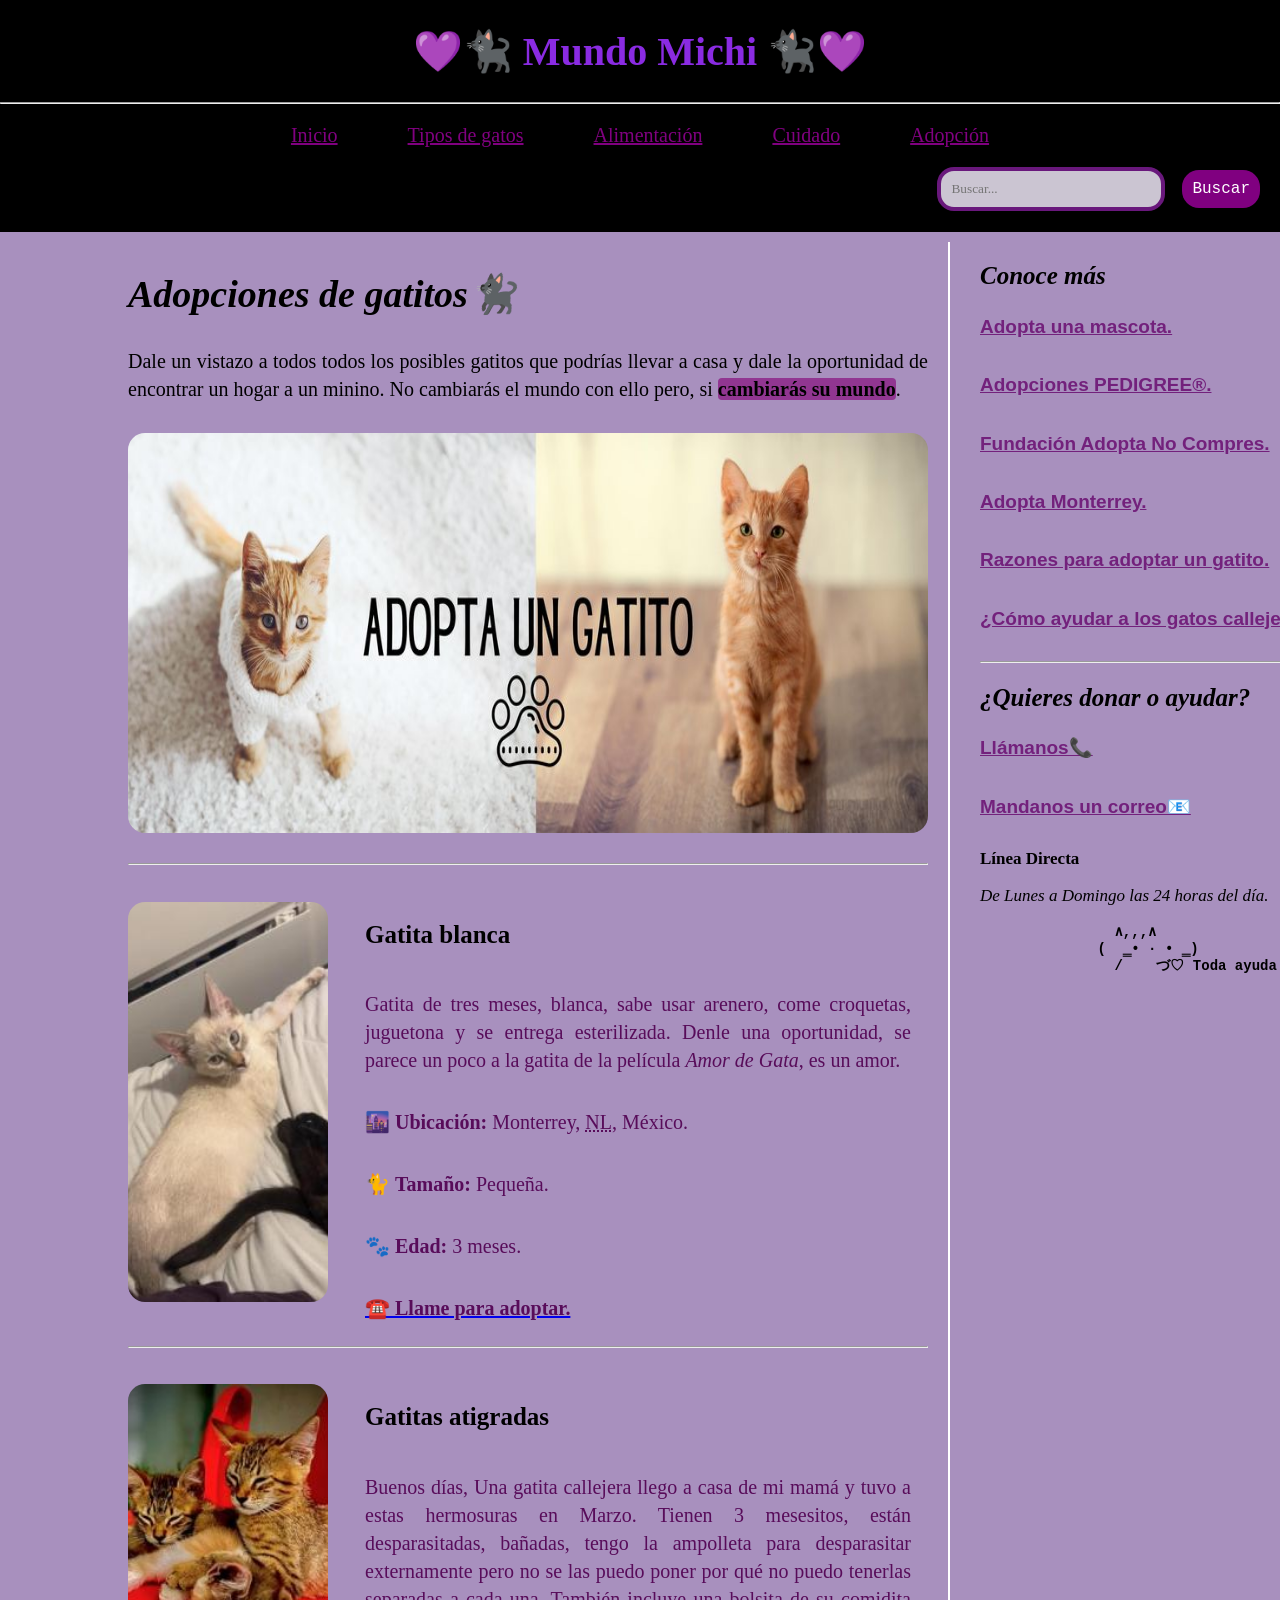
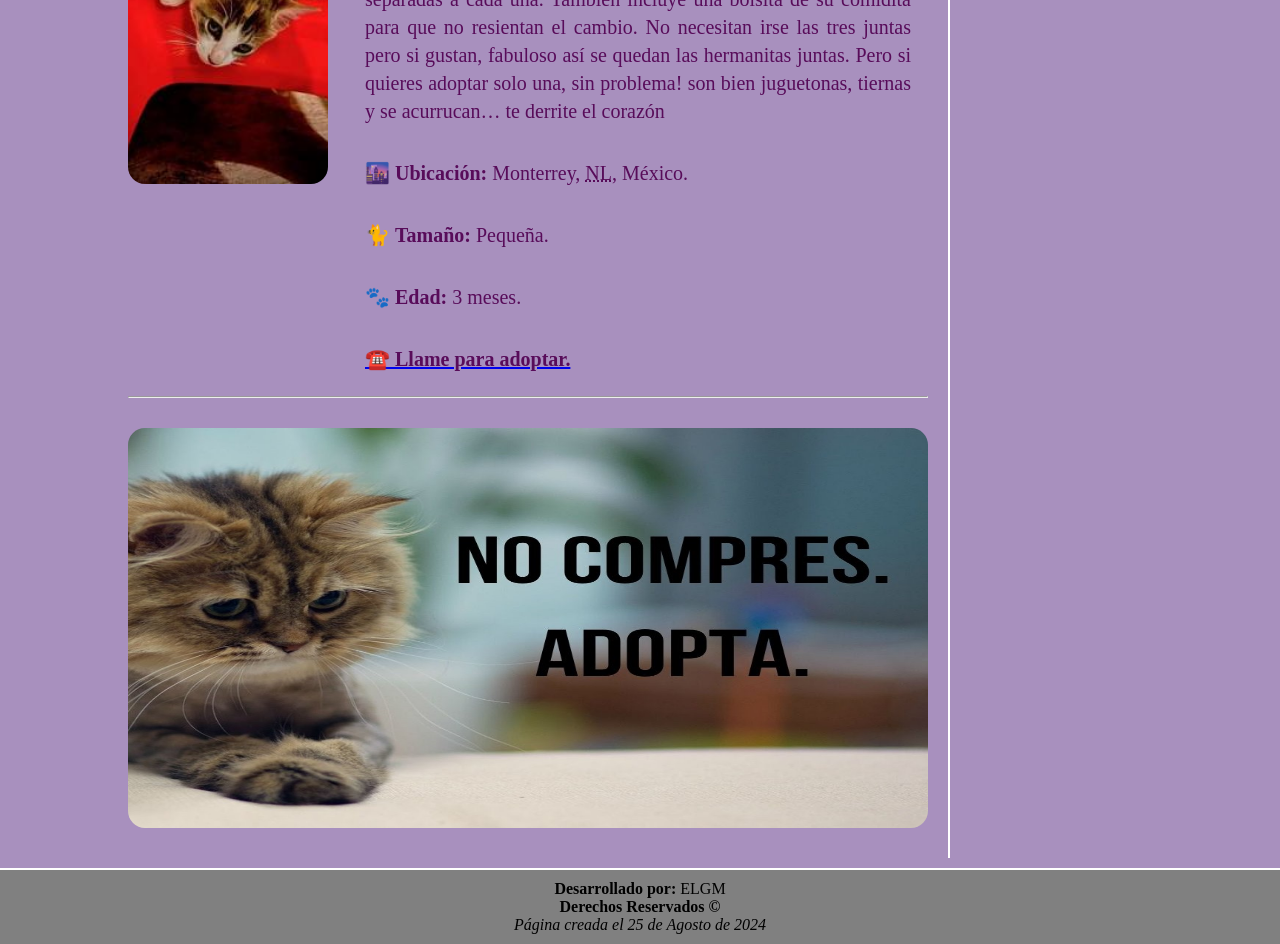
==== Adopcion.html @ d30b192d "Página 5 terminada" ====
<!DOCTYPE html>
<html lang="en">
<head>
    <meta charset="UTF-8">
    <meta name="viewport" content="width=device-width, initial-scale=1.0">
    <title>Adopción</title>
    <link rel="stylesheet" href="estilos.css">
</head>
<body>
    <header>
        <div>
            <h1>💜🐈‍⬛ Mundo Michi 🐈‍⬛💜</h1>
            <hr>
            <nav>
                <ul>
                    <li><a href="index.html">Inicio</a></li>
                    <li><a href="TiposDeGatos.html">Tipos de gatos</a></li>
                    <li><a href="Alimentacion.html">Alimentación</a></li>
                    <li><a href="Cuidado.html">Cuidado</a></li>
                    <li><a href="Adopcion.html">Adopción</a></li>
                </ul>
            </nav>
        </div>
        <div class="busqueda">
            <input type="text" class="caja-busqueda" placeholder="Buscar...">
            <button class="boton-busqueda">Buscar</button>
        </div>
    </header>

    <main class="miau">
        <section class="miau2">
            <article>
                <h2><i>Adopciones de gatitos🐈‍⬛</i></h2>
                <p>Dale un vistazo a todos todos los posibles gatitos que podrías llevar a casa y dale la oportunidad de encontrar un hogar a un minino. No cambiarás el mundo con ello pero, si <mark><b>cambiarás su mundo</b></mark>.</p>
            </article>
            <img src="img/Adopt.jpg" alt="Adopta un gatito">
            <hr>

            <div class="img-texto">
                <img src="img/adopta1.jpg" alt="Gatita blanca" class="img">
                    <div class="img-texto-body">
                        <h3>Gatita blanca</h3>
                        <p>Gatita de tres meses, blanca, sabe usar arenero, come croquetas, juguetona y se entrega esterilizada. Denle una oportunidad, se parece un poco a la gatita de la película <cite>Amor de Gata</cite>, es un amor.</p>
                        <p>🌆 <b>Ubicación:</b> Monterrey, <abbr title="Nuevo León">NL</abbr>, México.</p>
                        <p>🐈 <b>Tamaño:</b> Pequeña.</p>
                        <p>🐾 <b>Edad:</b> 3 meses.</p>
                        <a href="tel:8180166550">
                            <p>☎️ <b>Llame para adoptar.</b></p>
                        </a>
                    </div>
            </div>
            <hr>

            <div class="img-texto">
                <img src="img/adopta2.jpg" alt="Gatitas" class="img">
                    <div class="img-texto-body">
                        <h3>Gatitas atigradas</h3>
                        <p>Buenos días, Una gatita callejera llego a casa de mi mamá y tuvo a estas hermosuras en Marzo. Tienen 3 mesesitos, están desparasitadas, bañadas, tengo la ampolleta para desparasitar externamente pero no se las puedo poner por qué no puedo tenerlas separadas a cada una. También incluye una bolsita de su comidita para que no resientan el cambio. No necesitan irse las tres juntas pero si gustan, fabuloso así se quedan las hermanitas juntas. Pero si quieres adoptar solo una, sin problema! son bien juguetonas, tiernas y se acurrucan… te derrite el corazón </p>
                        <p>🌆 <b>Ubicación:</b> Monterrey, <abbr title="Nuevo León">NL</abbr>, México.</p>
                        <p>🐈 <b>Tamaño:</b> Pequeña.</p>
                        <p>🐾 <b>Edad:</b> 3 meses.</p>
                        <a href="tel:8123729711">
                            <p>☎️ <b>Llame para adoptar.</b></p>
                        </a>
                    </div>
            </div>
            <hr>
            <img src="img/AdoptaNoCompres.jpg" alt="Adopta No Compres">
        </section>
        <aside class="barralat">
            <h2><i>Conoce más</i></h2>
            <a href="https://adoptaunamascota.com.mx/" target="_blank"><b>Adopta una mascota.</b></a>

            <a href="https://www.googleadservices.com/pagead/aclk?sa=L&ai=DChcSEwi1iJXw1o-IAxWUNtQBHRWDJgAYABAAGgJvYQ&co=1&ase=2&gclid=Cj0KCQjwrKu2BhDkARIsAD7GBovZFbv7P1YWkN-WxBTxkOzpBSO7-4U2j7BcCzmVOkXAb-_iTKAlkikaAi5JEALw_wcB&ohost=www.google.com&cid=CAESVuD2Sjqeh7INlNArTvbEVoukw45Hv9mimvnyZpq1_SzA54EGUO8TLPYgBo3xkqAhqRwwPQ2dA5uCg4wGORA1HXHe_Wwik8Mjbeyttelbgxia5fepzffb&sig=AOD64_0ObOecm95V0VV4By5p7wfzefcfXQ&q&nis=4&adurl&ved=2ahUKEwjP9I_w1o-IAxUa6ckDHZTnJrYQ0Qx6BAgIEAE" target="_blank"><b>Adopciones PEDIGREE&reg;.</b></a>

            <a href="https://www.adoptanocompres.org/donacion-mensual/?gad_source=1&gclid=Cj0KCQjwrKu2BhDkARIsAD7GBovpQDeqgohOdVTcOyeBtq_z_1ZcLlBuDp6YddUqGqUkPqH5Zj2-eooaAgo5EALw_wcB" target="_blank"><b>Fundación Adopta No Compres.</b></a>

            <a href="https://adoptamty.org/" target="_blank"><b>Adopta Monterrey.</b></a>

            <a href="https://nupec.com/blog-nupec/razones-para-adoptar-un-gato/#:~:text=Si%20ya%20estas%20decido%20o,puedes%20ahorrarte%20estos%20gastos%20iniciales." target="_blank"><b>Razones para adoptar un gatito.</b></a>

            <a href="https://www.expertoanimal.com/como-ayudar-a-los-gatos-callejeros-24726.html" target="_blank"><b>¿Cómo ayudar a los gatos callejeros?</b></a>
            <hr>
            <h2><i>¿Quieres donar o ayudar?</i></h2>
            <a href="tel:3131951714">Llámanos📞</a>

            <a href="mailto: Apoyo_MundoMichi@FelinosDelMundo.com">Mandanos un correo📧</a>
            <p><b>Línea Directa</b></p>
            <p><i>De Lunes a Domingo las 24 horas del día.</i></p>

            <pre>
                ∧,,,∧
              (  ̳• · • ̳)
                /    づ♡ Toda ayuda cuenta!
            </pre>
        </aside>
    </main>

    <footer>
        <div>
            <p><b>Desarrollado por:</b> ELGM</p>
            <p><b>Derechos Reservados &copy;</b></p>
        </div>
        <p><time datetime="2024/08/25T02:40"><i>Página creada el 25 de Agosto de 2024</i></time></p>
    </footer>
</body>
</html>
---- estilos.css ----
body {
    background-color: rgb(168, 144, 190);
    padding: 0;
    width: 100%;
    margin: 0;
}

.miau {
    width: 80%;
    margin: 0 auto;
}

.ali {
    width: 80%;
    margin: 0 auto;
}

header {
    background-color: black;
    color:blueviolet;
    font-size: 20px;
    font-family: fantasy;
    text-align: center;
    padding: 1px 0;
}

header h1 {
    text-align: center;
}

main {
    text-align: center;
    font-size: 13px;
    display: flex;
    justify-content: space-between;
    padding: 10px;

}

mark {
    background-color: rgb(145, 54, 145);
    border-radius: 4px;
}

nav ul {
    list-style-type: none;
    margin: 20px 0;
    padding: 0;
    display: flex;
    justify-content: center;
}

nav ul li {
    margin: 0 35px;
}

nav ul li a {
    color: purple;
}

.busqueda {
    display: flex;
    justify-content: flex-end;
    align-items: center;
    margin: 20px;
}

.caja-busqueda {
    width: 100%;
    max-width: 200px;
    padding: 10px;
    margin-right: 17px;
    background-color: rgb(203, 197, 210);
    color: purple;
    font-family: fantasy;
    border-color: rgb(105, 24, 124);
    border-width: 4px;
    border-style: solid;
    border-radius: 17px;
}

.boton-busqueda {
    padding: 10px;
    border: none;
    border-radius: 17px;
    background-color: purple;
    color: white;
    font-size: 16px;
    cursor: pointer;
    font-family: monospace;
}

.miau2 {
    flex: 3;
    padding-right: 20px;
}

.miau2 article {
    margin-bottom: 20px;
}

.miau2 h2 {
    margin-top: 30px;
    text-align: left;
    font-size: 38px;
    font-family: 'Franklin Gothic Medium';
}

.miau2 h3 {
    text-align: left;
    font-size: 20px;
    font-family:'Times New Roman', Times, serif;
    line-height: 1.7;
}

.miau2 p {
    text-align: justify;
    font-size: 20px;
    font-family:'Times New Roman';
    line-height: 1.4;
    max-width: 800px;
}

.miau2 img {
    width: 800px;
    height: 400px;
    display: block;
    margin-top: 30px;
    margin-bottom: 30px;
    border-radius: 17px;
}

.miau2 ol li {
    text-align: justify;
    font-size: 29px;
    font-family:'Gill Sans', 'Gill Sans MT', Calibri, 'Trebuchet MS', sans-serif;
    line-height: 1.7;
    max-width: 600px;
    font-weight: bold;
    color: purple;
}

.miau2 ol p {
    text-align: justify;
    font-size: 20px;
    max-width: 750px;
}

aside.barralat {
    flex: 1;
    padding-left: 30px;
    border-left: 2px solid white;
    text-align: left;
}

aside.barralat h2 {
    margin-top: 30;
    font-size: 25px;
    color: black;
}

aside.barralat ul {
    list-style: none;
    padding: 0;
    margin: 0;
}

aside.barralat li {
    margin-bottom: 10px;
}

aside.barralat a {
    color: rgb(115, 33, 124);
    font-size: 19px;
    font-family:Arial, Helvetica, sans-serif;
    font-weight: bold;
    text-align: justify;
    line-height: 1.7;
    display: block;
    margin-bottom: 26px;
}

aside.barralat p {
    font-size: 17px;
    font-family: 'Times New Roman', Times, serif;
}

aside.barralat iframe {
    display: block;
    margin-top: 36px;
    margin-bottom: 36px;
    width: 300px;
    height: 215px;
}

aside.barralat pre {
    font-weight: bold;
    font-size: 14px;
}

footer {
    background-color: gray;
    padding: 10px 0;
    text-align: center;
    border-top: 2px solid white;
}

footer p {
    margin: 0;
}

.img-texto {
    display: flex;
    align-items: flex-start;
    gap: 20px;
}

.img {
    max-width: 200px;
    height: 400px;
    object-fit: cover;
    border-radius: 45px;
}

.img-texto-body {
    max-width: 600px;
    text-align: justify;
}

.img-texto-body h3 {
    font-size: 25px;
    color: black;
    padding: 17px;
    margin-bottom: 0px;
}

.img-texto-body p {
    font-size: 20px;
    color: rgb(88, 12, 90);
    line-height: 1.4;
    text-align: justify;
    padding: 17px;
    margin-top: 0px;
    margin-bottom: 0px;
}

.ali article{
    margin-bottom: 20px;
}

.ali h2 {
    margin-top: 30px;
    text-align: center;
    font-size: 38px;
    font-family: 'Franklin Gothic Medium';
}

.ali p {
    text-align: justify;
    font-size: 20px;
    font-family:'Times New Roman';
    line-height: 1.7;
}

.img-texto-ali {
    display: flex;
    gap: 20px;
}

.img-texto-body-ali {
    max-width: 100%;
    text-align: justify;
}

.img-texto-body-ali h3 {
    font-size: 25px;
    color: black;
    padding: 17px;
    margin-bottom: 0px;
}

.img-texto-body-ali p {
    font-size: 17px;
    color: rgb(88, 12, 90);
    line-height: 1.4;
    text-align: justify;
    padding: 17px;
    margin-top: 0px;
    margin-bottom: 0px;
}

.img-ali{
    max-width: 400px;
    height: 300px;
    object-fit: cover;
    border-radius: 45px;
    margin-top: 40px;
    margin-bottom: 40px;
}

.img-texto-body-ali ul li {
    text-align: justify;
    font-size: 17px;
    font-family:'Gill Sans', 'Gill Sans MT', Calibri, 'Trebuchet MS', sans-serif;
    line-height: 1.4;
    max-width: 600px;
    color: rgb(137, 19, 46);
}

.sin-punto {
    list-style-type: none;
}

aside.alim h4{
    font-size: 20px;
    font-family: 'Times New Roman', Times, serif;
    text-align: center;
    background-color: rgb(32, 0, 35);
    color: rgb(174, 142, 173);
    padding: 20px;
}

.embed-alim {
    display: flex;
    gap: 50px;
    padding-left: 30px;
}

embed {
    width: 450px;
    height: 300px;
    border-radius: 40px;
    margin-top: 10px;
    margin-bottom: 30px;
}

video {
    width: 450px;
    height: 300px;
    border-radius: 40px;
    margin-top: 10px;
    margin-bottom: 30px;
}

iframe {
    width: 450px;
    height: 300px;
    border-radius: 40px;
    margin-top: 10px;
    margin-bottom: 30px;
}

.img-minino {
    width: 800px;
    height: 500px;
    border-radius: 40px;
    margin-top: 5px;
    margin-bottom: 30px;
}

.comparaciones dt{
    font-size: 20px;
    font-family:'Times New Roman', Times, serif;
    font-weight: bold;
    margin-top: 40px;
    margin-bottom: 20px;
    color: rgb(91, 10, 46);
}

.comparaciones dd{
    font-size: 17px;
    font-family:'Times New Roman', Times, serif;
    margin-top: 20px;
    margin-bottom: 20px;
}
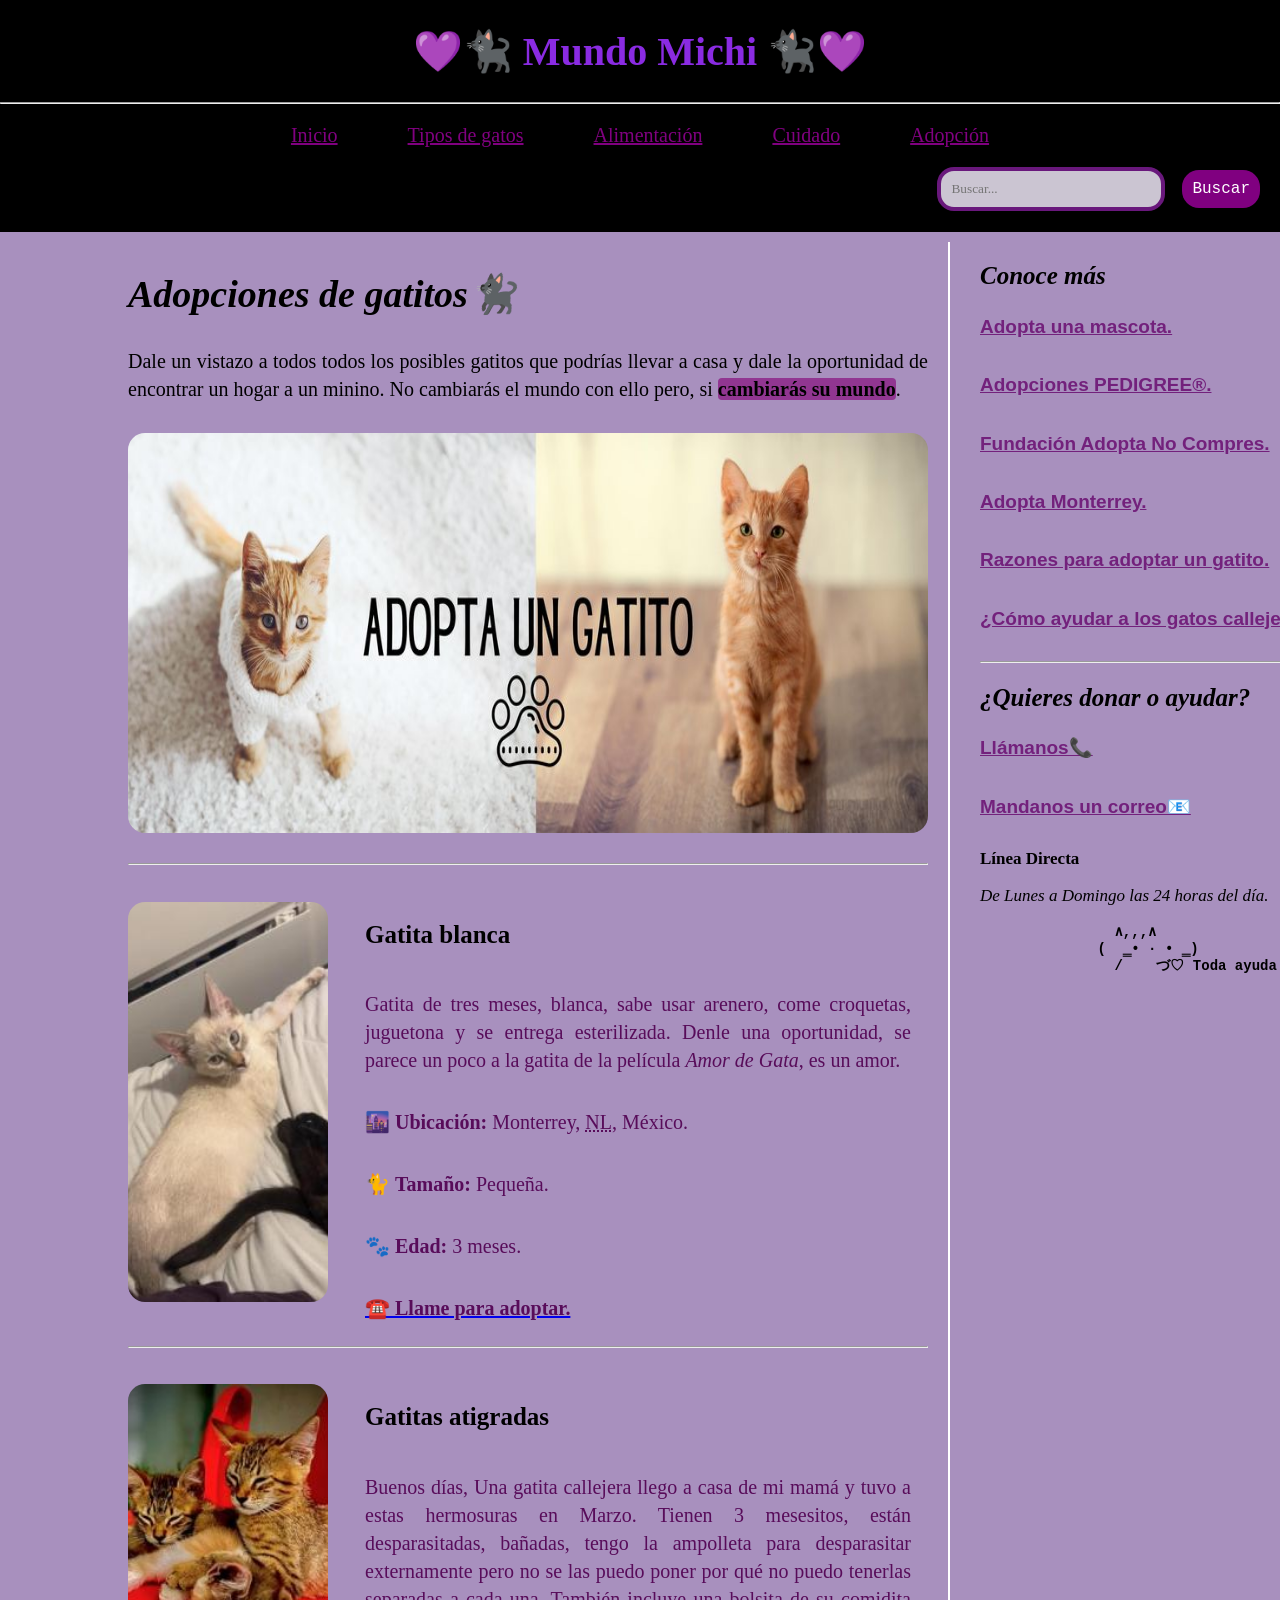
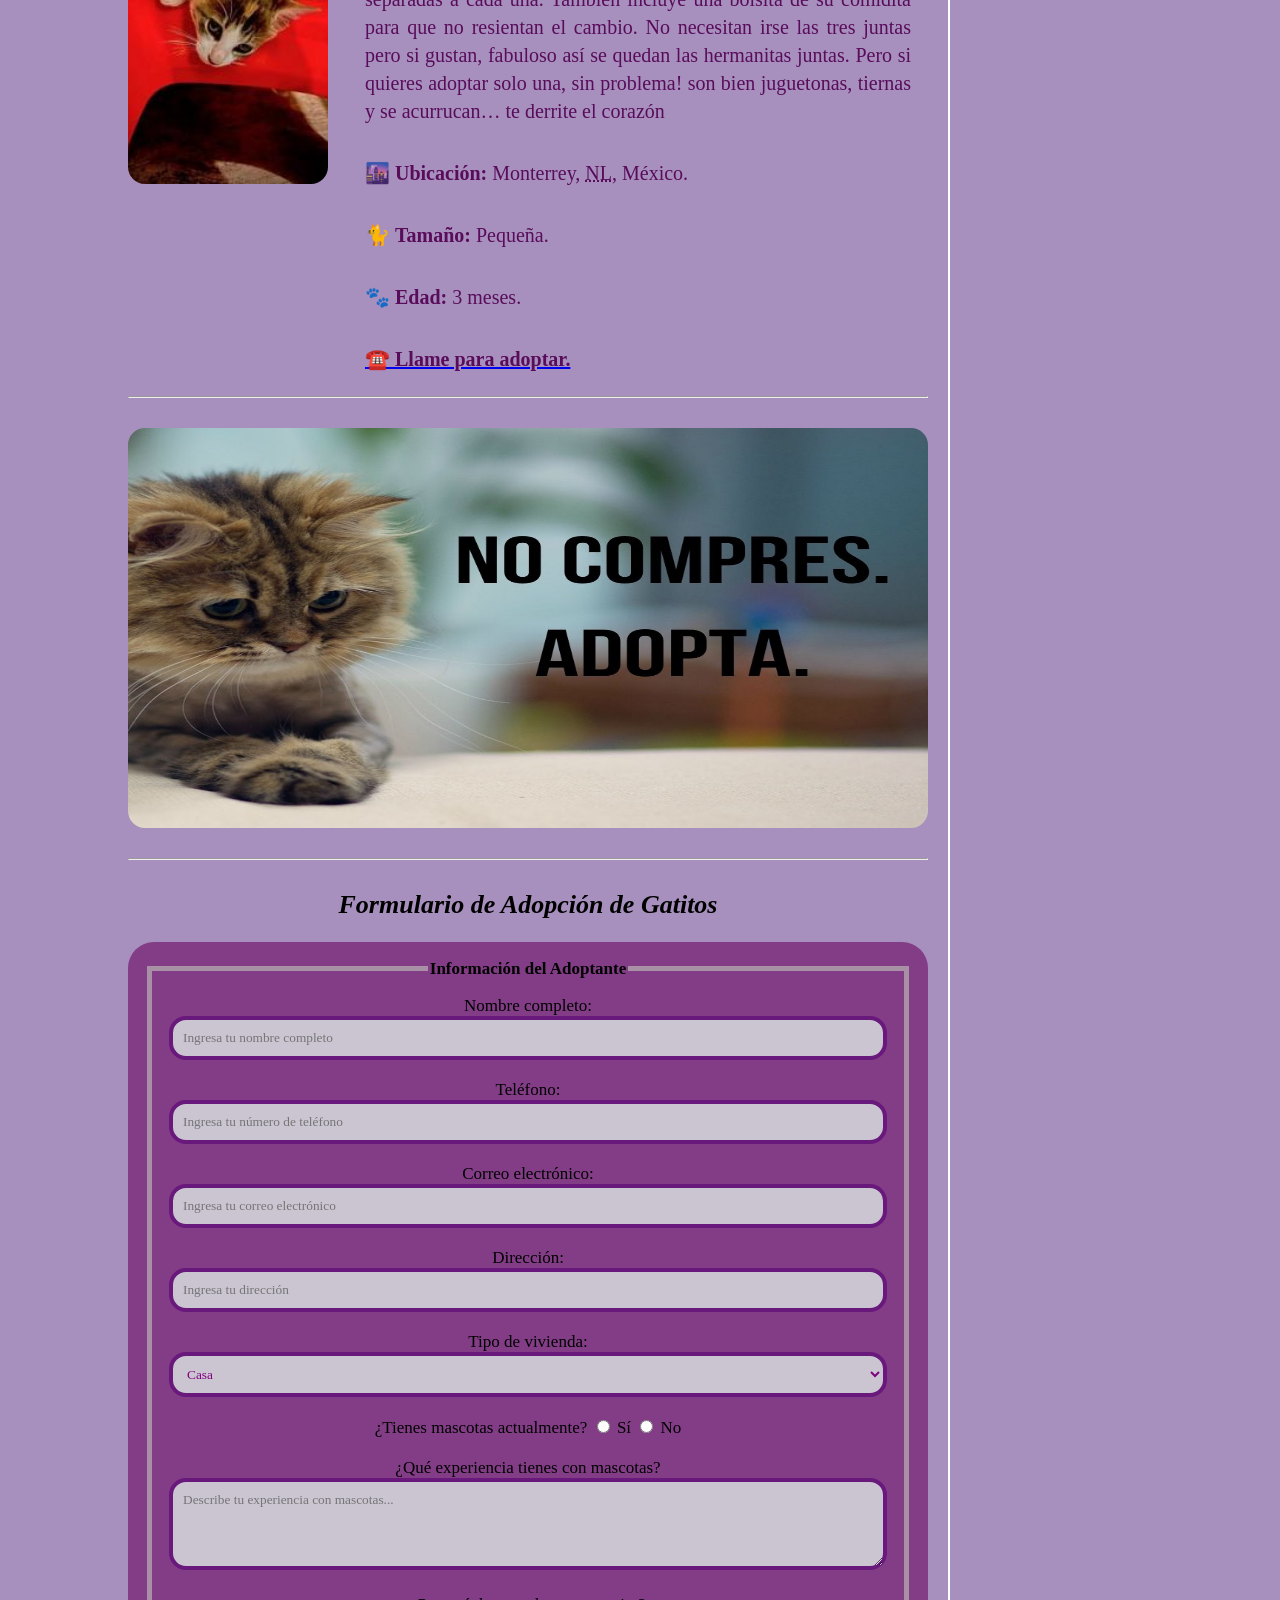
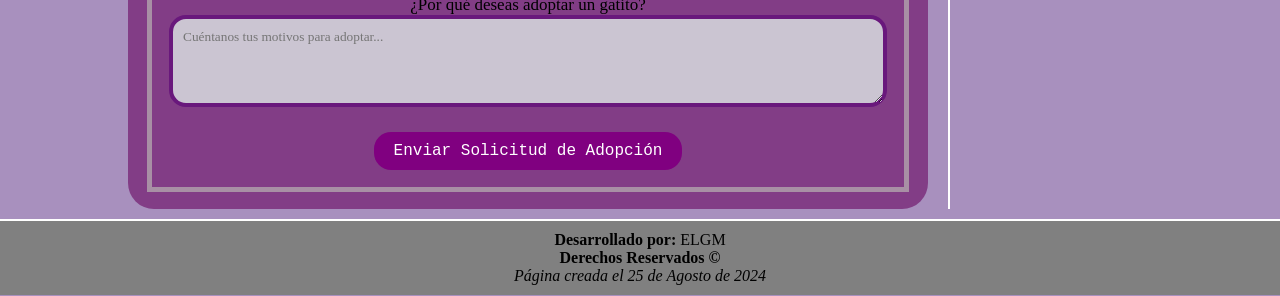
==== commit d091d774: "Se agregó un formulario para adopciones" ====
--- a/Adopcion.html
+++ b/Adopcion.html
@@ -1,10 +1,11 @@
 <!DOCTYPE html>
-<html lang="en">
+<html lang="es">
 <head>
     <meta charset="UTF-8">
     <meta name="viewport" content="width=device-width, initial-scale=1.0">
     <title>Adopción</title>
     <link rel="stylesheet" href="estilos.css">
+    <meta name="keywords" content="Michi,Gatos,Mininos,Felinos,Adopciones">
 </head>
 <body>
     <header>
@@ -66,6 +67,52 @@
             </div>
             <hr>
             <img src="img/AdoptaNoCompres.jpg" alt="Adopta No Compres">
+            <hr>
+
+            <section class="formulario-adopcion">
+                <i>
+                    <h2>Formulario de Adopción de Gatitos</h2>
+                </i>
+                <form class="formulario">
+                    <fieldset>
+                        <legend>Información del Adoptante</legend>
+            
+                        <label for="nombre">Nombre completo:</label>
+                        <input type="text" id="nombre" name="nombre" class="input" placeholder="Ingresa tu nombre completo" required><br><br>
+            
+                        <label for="telefono">Teléfono:</label>
+                        <input type="tel" id="telefono" name="telefono" class="input" placeholder="Ingresa tu número de teléfono" required><br><br>
+            
+                        <label for="email">Correo electrónico:</label>
+                        <input type="email" id="email" name="email" class="input" placeholder="Ingresa tu correo electrónico" required><br><br>
+            
+                        <label for="direccion">Dirección:</label>
+                        <input type="text" id="direccion" name="direccion" class="input" placeholder="Ingresa tu dirección" required><br><br>
+            
+                        <label for="tipo_vivienda">Tipo de vivienda:</label>
+                        <select id="tipo_vivienda" name="tipo_vivienda" class="input" required>
+                            <option value="casa">Casa</option>
+                            <option value="departamento">Departamento</option>
+                            <option value="otro">Otro</option>
+                        </select><br><br>
+            
+                        <label for="mascotas_actuales">¿Tienes mascotas actualmente?</label>
+                        <input type="radio" id="mascotas_si" name="mascotas_actuales" value="si" required>
+                        <label for="mascotas_si">Sí</label>
+                        <input type="radio" id="mascotas_no" name="mascotas_actuales" value="no" required>
+                        <label for="mascotas_no">No</label><br><br>
+            
+                        <label for="experiencia">¿Qué experiencia tienes con mascotas?</label><br>
+                        <textarea id="experiencia" name="experiencia" class="textarea" rows="4" cols="50" placeholder="Describe tu experiencia con mascotas..."></textarea><br><br>
+            
+                        <label for="razon_adopcion">¿Por qué deseas adoptar un gatito?</label><br>
+                        <textarea id="razon_adopcion" name="razon_adopcion" class="textarea" rows="4" cols="50" placeholder="Cuéntanos tus motivos para adoptar..."></textarea><br><br>
+            
+                        <button type="submit" class="boton">Enviar Solicitud de Adopción</button>
+                    </fieldset>
+                </form>
+            </section>
+            
         </section>
         <aside class="barralat">
             <h2><i>Conoce más</i></h2>
@@ -84,7 +131,7 @@
             <h2><i>¿Quieres donar o ayudar?</i></h2>
             <a href="tel:3131951714">Llámanos📞</a>
 
-            <a href="mailto: Apoyo_MundoMichi@FelinosDelMundo.com">Mandanos un correo📧</a>
+            <a href="mailto:Apoyo_MundoMichi@FelinosDelMundo.com">Mandanos un correo📧</a>
             <p><b>Línea Directa</b></p>
             <p><i>De Lunes a Domingo las 24 horas del día.</i></p>
 
@@ -97,10 +144,10 @@
     </main>
 
     <footer>
-        <div>
+        <adress>
             <p><b>Desarrollado por:</b> ELGM</p>
             <p><b>Derechos Reservados &copy;</b></p>
-        </div>
+        </adress>
         <p><time datetime="2024/08/25T02:40"><i>Página creada el 25 de Agosto de 2024</i></time></p>
     </footer>
 </body>
--- a/estilos.css
+++ b/estilos.css
@@ -1,7 +1,7 @@
 body {
     background-color: rgb(168, 144, 190);
     padding: 0;
-    width: 100%;
+    width:100%;
     margin: 0;
 }
 
@@ -372,4 +372,58 @@
     font-family:'Times New Roman', Times, serif;
     margin-top: 20px;
     margin-bottom: 20px;
+}
+
+
+.formulario-adopcion {
+    margin-top: 20px;
+}
+
+.formulario-adopcion h2 {
+    text-align: center;
+    font-family: 'Times New Roman', Times, serif;
+    font-size: 26px;
+}
+.formulario {
+    background-color: rgb(130, 61, 134);
+    padding: 17px;
+    border-radius: 26px;
+    font-size: 17px;
+}
+
+.input, .textarea {
+    width: 100%;
+    padding: 10px;
+    box-sizing: border-box;
+    background-color: rgb(203, 197, 210);
+    color: purple;
+    font-family: fantasy;
+    border-color: rgb(105, 24, 124);
+    border-width: 4px;
+    border-style: solid;
+    border-radius: 17px;
+}
+
+.boton {
+    background-color: purple; 
+    color: white; 
+    padding: 10px 20px;
+    border: none; 
+    border-radius: 17px;
+    cursor: pointer;
+    font-family: monospace;
+    font-size: 16px;
+}
+
+.boton:hover {
+    background-color: #df0dcd;
+}
+
+fieldset {
+    border: 5px solid #a890a5;
+    padding: 17px;
+}
+
+legend {
+    font-weight: bold;
 }
